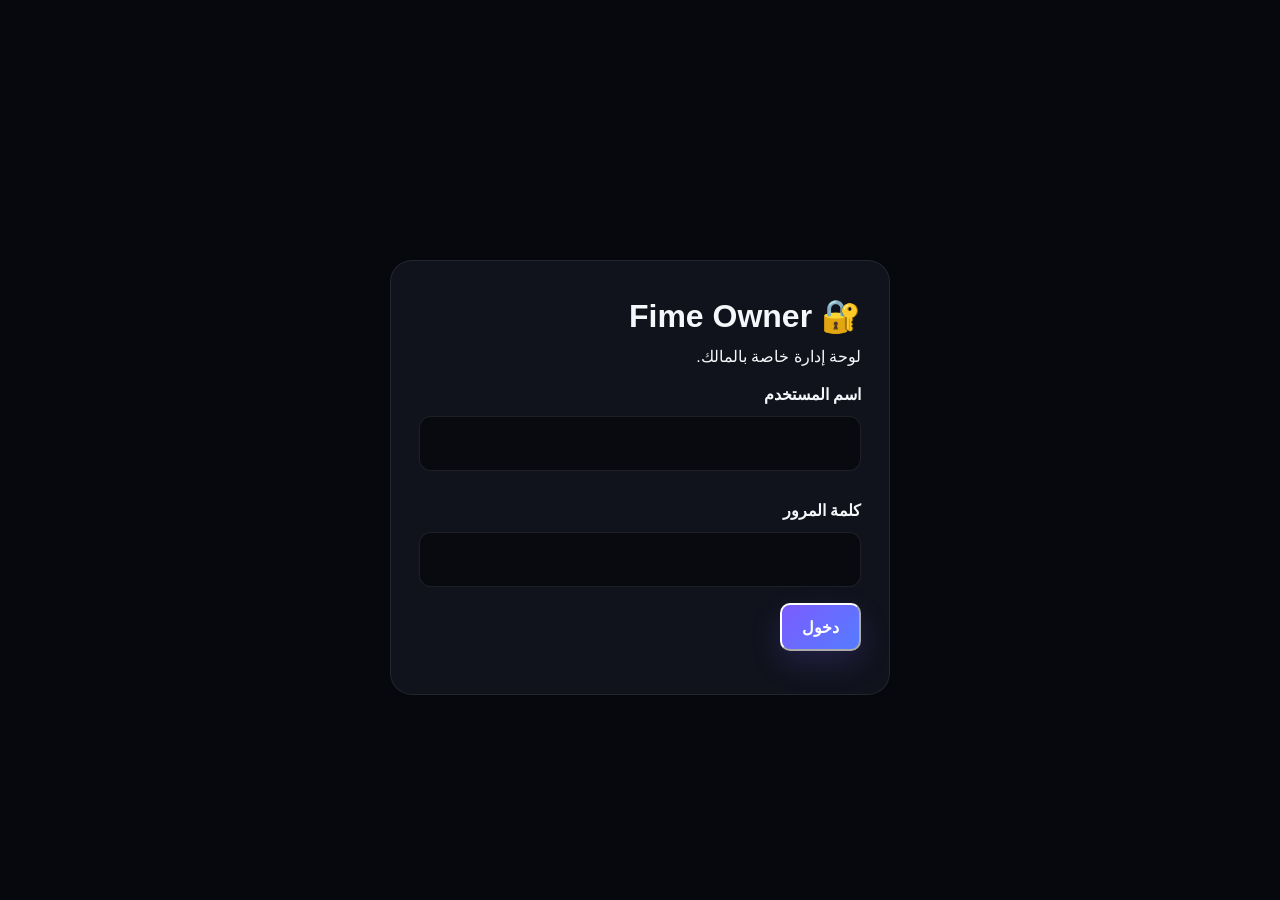
==== owner.html @ 85bedbe7 "Create owner.html" ====
<!DOCTYPE html>
<html lang="ar" dir="rtl">

<head>
    <meta charset="UTF-8">
    <meta name="viewport" content="width=device-width, initial-scale=1.0">

    <meta name="theme-color" content="#07080d">

    <title>Fime Owner</title>

    <link rel="stylesheet" href="css/style.css">

    <style>
        .owner-page {
            max-width: 1100px;
            margin: 0 auto;
            padding: 120px 20px 60px;
        }

        .owner-box {
            background: #10131c;
            border: 1px solid rgba(255,255,255,.08);
            border-radius: 22px;
            padding: 28px;
            margin-bottom: 20px;
        }

        .owner-box h1,
        .owner-box h2 {
            margin-top: 0;
        }

        .owner-input,
        .owner-textarea,
        .owner-select {
            width: 100%;
            box-sizing: border-box;
            margin-top: 8px;
            margin-bottom: 16px;
            padding: 13px 15px;
            border-radius: 12px;
            border: 1px solid rgba(255,255,255,.09);
            background: #080a10;
            color: #fff;
            outline: none;
            font: inherit;
        }

        .owner-textarea {
            min-height: 250px;
            resize: vertical;
            direction: ltr;
            text-align: left;
            font-family: monospace;
        }

        .owner-label {
            display: block;
            font-weight: 700;
            margin-top: 10px;
        }

        .owner-actions {
            display: flex;
            gap: 10px;
            flex-wrap: wrap;
        }

        .owner-message {
            margin-top: 15px;
            color: #9a83ff;
        }

        .owner-login {
            max-width: 500px;
            margin: 140px auto;
        }

        .owner-list {
            display: grid;
            gap: 12px;
        }

        .owner-script {
            display: flex;
            align-items: center;
            justify-content: space-between;
            gap: 15px;
            padding: 16px;
            border-radius: 15px;
            background: #0b0d14;
            border: 1px solid rgba(255,255,255,.06);
        }

        @media (max-width: 700px) {
            .owner-script {
                flex-direction: column;
                align-items: stretch;
            }
        }
    </style>
</head>

<body>

<div class="owner-page">

    <div id="loginBox" class="owner-box owner-login">

        <h1>🔐 Fime Owner</h1>

        <p>
            لوحة إدارة خاصة بالمالك.
        </p>

        <form id="loginForm">

            <label class="owner-label">
                اسم المستخدم
            </label>

            <input
                id="username"
                class="owner-input"
                autocomplete="username"
                required
            >

            <label class="owner-label">
                كلمة المرور
            </label>

            <input
                id="password"
                type="password"
                class="owner-input"
                autocomplete="current-password"
                required
            >

            <button class="btn btn-primary" type="submit">
                دخول
            </button>

        </form>

        <div id="loginMessage" class="owner-message"></div>

    </div>


    <div id="dashboard" hidden>

        <div class="owner-box">

            <h1>⚡ Fime Owner</h1>

            <p>
                إدارة السكربتات بدون إظهار هويتك للزوار.
            </p>

            <button
                id="logoutButton"
                class="btn btn-secondary"
                type="button"
            >
                تسجيل الخروج
            </button>

        </div>


        <div class="owner-box">

            <h2>➕ إضافة سكربت</h2>

            <form id="scriptForm">

                <label class="owner-label">
                    اسم السكربت
                </label>

                <input
                    id="title"
                    class="owner-input"
                    required
                >

                <label class="owner-label">
                    وصف السكربت
                </label>

                <textarea
                    id="description"
                    class="owner-input"
                    rows="4"
                    required
                ></textarea>

                <label class="owner-label">
                    اللعبة
                </label>

                <input
                    id="game"
                    class="owner-input"
                    placeholder="مثال: Roblox"
                >

                <label class="owner-label">
                    التصنيف
                </label>

                <select id="category" class="owner-select">

                    <option value="scripts">
                        Scripts
                    </option>

                    <option value="hacks">
                        Hacks
                    </option>

                </select>

                <label class="owner-label">
                    رابط الصورة — اختياري
                </label>

                <input
                    id="image"
                    class="owner-input"
                    type="url"
                    placeholder="https://..."
                >

                <label class="owner-label">
                    الكود
                </label>

                <textarea
                    id="code"
                    class="owner-textarea"
                    required
                ></textarea>

                <label>
                    <input
                        id="featured"
                        type="checkbox"
                    >
                    سكربت مميز
                </label>

                <br><br>

                <button
                    class="btn btn-primary"
                    type="submit"
                >
                    نشر السكربت
                </button>

            </form>

            <div
                id="scriptMessage"
                class="owner-message"
            ></div>

        </div>


        <div class="owner-box">

            <h2>📚 السكربتات المنشورة</h2>

            <div
                id="scriptsList"
                class="owner-list"
            ></div>

        </div>

    </div>

</div>


<script src="js/owner.js"></script>

</body>
</html>
---- css/style.css ----
/* =========================================================
   FIME SCRIPTS
   Main Arabic / RTL stylesheet
   ========================================================= */


/* =========================================================
   RESET
   ========================================================= */

* {
    margin: 0;
    padding: 0;
    box-sizing: border-box;
}

:root {

    --bg: #07080d;
    --bg-secondary: #0b0d14;

    --card: #10131c;
    --card-hover: #151925;

    --border: rgba(255, 255, 255, 0.08);

    --text: #f5f7fb;
    --muted: #9298a8;

    --accent: #7c5cff;
    --accent-light: #9a83ff;

    --blue: #557cff;

    --success: #62e58a;

    --container: 1180px;
}


/* =========================================================
   BASE
   ========================================================= */

html {
    scroll-behavior: smooth;

    color-scheme: dark;

    scrollbar-width: thin;
    scrollbar-color:
        #343044
        #07080d;
}

body {

    direction: rtl;

    min-height: 100vh;

    font-family:
        "Segoe UI",
        Tahoma,
        Arial,
        -apple-system,
        BlinkMacSystemFont,
        sans-serif;

    background:
        var(--bg);

    color:
        var(--text);

    line-height: 1.7;

    text-rendering: optimizeLegibility;

    -webkit-font-smoothing: antialiased;
}

a {
    color: inherit;

    text-decoration: none;
}

button,
input {
    font: inherit;
}

button {
    -webkit-tap-highlight-color: transparent;
}

img {
    display: block;

    max-width: 100%;

    height: auto;
}

.container {

    width:
        min(
            calc(100% - 40px),
            var(--container)
        );

    margin-inline: auto;
}


/* =========================================================
   SELECTION
   ========================================================= */

::selection {
    background:
        rgba(124, 92, 255, 0.35);

    color: #ffffff;
}


/* =========================================================
   SCROLLBAR
   ========================================================= */

::-webkit-scrollbar {
    width: 9px;
}

::-webkit-scrollbar-track {
    background:
        #07080d;
}

::-webkit-scrollbar-thumb {

    background:
        #343044;

    border:
        2px solid #07080d;

    border-radius:
        20px;
}

::-webkit-scrollbar-thumb:hover {
    background:
        #4a4164;
}


/* =========================================================
   FOCUS
   ========================================================= */

:focus-visible {

    outline:
        2px solid var(--accent-light);

    outline-offset:
        3px;
}

button:focus:not(:focus-visible),
a:focus:not(:focus-visible) {
    outline: none;
}


/* =========================================================
   NAVBAR
   ========================================================= */

.navbar {

    position: sticky;

    top: 0;

    z-index: 100;

    height: 72px;

    display: flex;

    align-items: center;

    background:
        rgba(7, 8, 13, 0.82);

    backdrop-filter:
        blur(18px);

    -webkit-backdrop-filter:
        blur(18px);

    border-bottom:
        1px solid var(--border);
}

.nav-container {

    display: flex;

    align-items: center;

    justify-content:
        space-between;
}

.logo {

    display: flex;

    align-items: center;

    gap: 10px;

    font-size: 20px;

    font-weight: 800;

    letter-spacing:
        -0.5px;
}

.logo-mark {

    width: 34px;

    height: 34px;

    display: grid;

    place-items: center;

    flex-shrink: 0;

    border-radius: 10px;

    background:
        linear-gradient(
            135deg,
            var(--accent),
            #4f8cff
        );

    color:
        white;

    box-shadow:
        0 8px 25px
        rgba(124, 92, 255, 0.18);
}

.accent {
    color:
        var(--accent-light);
}

.nav-links {

    display: flex;

    align-items: center;

    gap: 8px;
}

.nav-links a {

    padding:
        9px 14px;

    color:
        var(--muted);

    border-radius:
        8px;

    transition:
        color 0.2s ease,
        background 0.2s ease,
        transform 0.2s ease;
}

.nav-links a:hover,
.nav-links a.active {

    color:
        white;

    background:
        rgba(255, 255, 255, 0.06);
}

.mobile-menu-btn {

    display: none;

    border: 0;

    background:
        transparent;

    color:
        white;

    font-size:
        24px;

    cursor:
        pointer;
}

.mobile-menu {
    display:
        none;
}


/* =========================================================
   HERO
   ========================================================= */

.hero {

    position:
        relative;

    overflow:
        hidden;

    min-height:
        620px;

    display:
        flex;

    align-items:
        center;

    border-bottom:
        1px solid var(--border);
}

.hero-glow {

    position:
        absolute;

    width:
        600px;

    height:
        600px;

    left:
        50%;

    top:
        50%;

    transform:
        translate(-50%, -50%);

    background:
        radial-gradient(
            circle,
            rgba(124, 92, 255, 0.20),
            transparent 65%
        );

    pointer-events:
        none;
}

.hero-content {

    position:
        relative;

    width:
        100%;

    max-width:
        850px;

    margin-inline:
        auto;

    text-align:
        center;
}

.hero-badge {

    display:
        inline-flex;

    align-items:
        center;

    gap:
        9px;

    padding:
        7px 13px;

    margin-bottom:
        25px;

    border:
        1px solid
        rgba(124, 92, 255, 0.25);

    border-radius:
        100px;

    background:
        rgba(124, 92, 255, 0.08);

    color:
        #b8aaff;

    font-size:
        13px;

    font-weight:
        600;
}

.status-dot {

    width:
        7px;

    height:
        7px;

    flex-shrink:
        0;

    border-radius:
        50%;

    background:
        var(--success);

    box-shadow:
        0 0 10px
        var(--success);
}

.hero h1 {

    font-size:
        clamp(48px, 7vw, 86px);

    line-height:
        1.08;

    letter-spacing:
        -2px;

    margin-bottom:
        25px;
}

.hero h1 span {

    display:
        block;

    background:
        linear-gradient(
            90deg,
            #8c70ff,
            #55a1ff
        );

    -webkit-background-clip:
        text;

    background-clip:
        text;

    color:
        transparent;
}

.hero p {

    max-width:
        650px;

    margin-inline:
        auto;

    color:
        var(--muted);

    font-size:
        18px;
}

.hero-buttons {

    display:
        flex;

    justify-content:
        center;

    align-items:
        center;

    gap:
        12px;

    margin-top:
        34px;
}


/* =========================================================
   BUTTONS
   ========================================================= */

.btn {

    display:
        inline-flex;

    align-items:
        center;

    justify-content:
        center;

    gap:
        10px;

    min-height:
        48px;

    padding:
        0 20px;

    border-radius:
        10px;

    font-weight:
        700;

    transition:
        transform 0.2s ease,
        background 0.2s ease,
        box-shadow 0.2s ease;
}

.btn:hover {
    transform:
        translateY(-2px);
}

.btn-primary {

    color:
        white;

    background:
        linear-gradient(
            135deg,
            var(--accent),
            var(--blue)
        );

    box-shadow:
        0 12px 30px
        rgba(124, 92, 255, 0.18);
}

.btn-primary:hover {

    box-shadow:
        0 15px 35px
        rgba(124, 92, 255, 0.26);
}

.btn-secondary {

    color:
        white;

    background:
        rgba(255, 255, 255, 0.06);

    border:
        1px solid var(--border);
}

.btn-secondary:hover {

    background:
        rgba(255, 255, 255, 0.09);
}


/* =========================================================
   SECTIONS
   ========================================================= */

.section {
    padding:
        100px 0;
}

.section-dark {
    background:
        var(--bg-secondary);
}

.section-heading {

    max-width:
        650px;

    margin-bottom:
        45px;
}

.small-label {

    display:
        inline-block;

    margin-bottom:
        12px;

    color:
        var(--accent-light);

    font-size:
        12px;

    font-weight:
        800;
}

.section-heading h2 {

    font-size:
        40px;

    letter-spacing:
        -1px;

    margin-bottom:
        10px;
}

.section-heading p {
    color:
        var(--muted);
}


/* =========================================================
   FEATURES
   ========================================================= */

.features-grid {

    display:
        grid;

    grid-template-columns:
        repeat(4, 1fr);

    gap:
        16px;
}

.feature-card {

    padding:
        28px;

    background:
        var(--card);

    border:
        1px solid var(--border);

    border-radius:
        15px;

    transition:
        transform 0.25s ease,
        background 0.25s ease,
        border-color 0.25s ease;
}

.feature-card:hover {

    transform:
        translateY(-4px);

    background:
        var(--card-hover);

    border-color:
        rgba(124, 92, 255, 0.25);
}

.feature-icon {

    width:
        44px;

    height:
        44px;

    display:
        grid;

    place-items:
        center;

    margin-bottom:
        20px;

    border-radius:
        12px;

    background:
        rgba(124, 92, 255, 0.12);

    color:
        #a995ff;

    font-size:
        20px;
}

.feature-card h3 {

    margin-bottom:
        8px;

    font-size:
        18px;
}

.feature-card p {

    color:
        var(--muted);

    font-size:
        14px;
}


/* =========================================================
   CATEGORIES
   ========================================================= */

.category-grid {

    display:
        grid;

    grid-template-columns:
        repeat(2, 1fr);

    gap:
        16px;
}

.category-card {

    display:
        flex;

    align-items:
        center;

    gap:
        18px;

    padding:
        24px;

    background:
        var(--card);

    border:
        1px solid var(--border);

    border-radius:
        15px;

    transition:
        transform 0.25s ease,
        border-color 0.25s ease,
        background 0.25s ease;
}

.category-card:hover {

    transform:
        translateY(-3px);

    background:
        var(--card-hover);

    border-color:
        rgba(124, 92, 255, 0.35);
}

.category-icon {

    width:
        52px;

    height:
        52px;

    display:
        grid;

    place-items:
        center;

    flex-shrink:
        0;

    border-radius:
        13px;

    background:
        rgba(124, 92, 255, 0.10);

    font-size:
        22px;
}

.category-card p {

    color:
        var(--muted);

    font-size:
        14px;
}

.category-arrow {

    margin-inline-start:
        auto;

    color:
        var(--muted);

    font-size:
        20px;

    transition:
        transform 0.2s ease;
}

.category-card:hover
.category-arrow {

    transform:
        translateX(-4px);
}


/* =========================================================
   CTA
   ========================================================= */

.cta-section {
    padding:
        80px 0;
}

.cta-box {

    display:
        flex;

    align-items:
        center;

    justify-content:
        space-between;

    gap:
        30px;

    padding:
        45px;

    border:
        1px solid var(--border);

    border-radius:
        20px;

    background:
        linear-gradient(
            135deg,
            rgba(124, 92, 255, 0.12),
            rgba(85, 124, 255, 0.05)
        );
}

.cta-box h2 {

    max-width:
        600px;

    font-size:
        35px;

    letter-spacing:
        -1px;
}

.cta-box p {

    color:
        var(--muted);

    margin-top:
        8px;
}


/* =========================================================
   PAGE HEADER
   ========================================================= */

.page-header {

    padding:
        90px 0 55px;

    border-bottom:
        1px solid var(--border);
}

.page-header h1 {

    font-size:
        58px;

    letter-spacing:
        -2px;

    margin-bottom:
        10px;
}

.page-header p {

    color:
        var(--muted);

    font-size:
        17px;
}


/* =========================================================
   LIBRARY
   ========================================================= */

.library-section {

    padding:
        55px 0 100px;
}

.search-wrapper {

    margin-bottom:
        25px;
}

.search-box {

    display:
        flex;

    align-items:
        center;

    gap:
        12px;

    height:
        54px;

    padding:
        0 17px;

    background:
        var(--card);

    border:
        1px solid var(--border);

    border-radius:
        11px;

    transition:
        border-color 0.2s ease,
        box-shadow 0.2s ease;
}

.search-box:focus-within {

    border-color:
        rgba(124, 92, 255, 0.45);

    box-shadow:
        0 0 0 3px
        rgba(124, 92, 255, 0.08);
}

.search-box span {

    color:
        var(--muted);

    font-size:
        22px;

    flex-shrink:
        0;
}

.search-box input {

    width:
        100%;

    min-width:
        0;

    border:
        0;

    outline:
        0;

    background:
        transparent;

    color:
        white;

    font-size:
        15px;

    text-align:
        right;
}

.search-box input::placeholder {
    color:
        #656b7a;
}


/* =========================================================
   FILTERS
   ========================================================= */

.filters {

    display:
        flex;

    flex-wrap:
        wrap;

    gap:
        8px;

    margin-bottom:
        30px;
}

.filter-btn {

    padding:
        9px 14px;

    border:
        1px solid var(--border);

    border-radius:
        8px;

    background:
        var(--card);

    color:
        var(--muted);

    cursor:
        pointer;

    transition:
        color 0.2s ease,
        background 0.2s ease,
        border-color 0.2s ease,
        transform 0.2s ease;
}

.filter-btn:hover {

    transform:
        translateY(-1px);
}

.filter-btn:hover,
.filter-btn.active {

    color:
        white;

    background:
        rgba(124, 92, 255, 0.14);

    border-color:
        rgba(124, 92, 255, 0.3);
}


/* =========================================================
   SCRIPT GRID
   ========================================================= */

.scripts-grid {

    display:
        grid;

    grid-template-columns:
        repeat(3, 1fr);

    gap:
        16px;
}

.script-card {

    display:
        flex;

    flex-direction:
        column;

    min-height:
        250px;

    padding:
        23px;

    background:
        var(--card);

    border:
        1px solid var(--border);

    border-radius:
        15px;

    transition:
        transform 0.25s ease,
        border-color 0.25s ease,
        background 0.25s ease;
}

.script-card:hover {

    transform:
        translateY(-4px);

    background:
        var(--card-hover);

    border-color:
        rgba(124, 92, 255, 0.3);
}

.script-card-top {

    display:
        flex;

    align-items:
        center;

    justify-content:
        space-between;

    margin-bottom:
        20px;
}

.script-icon {

    width:
        43px;

    height:
        43px;

    display:
        grid;

    place-items:
        center;

    border-radius:
        11px;

    background:
        rgba(124, 92, 255, 0.12);

    font-size:
        20px;
}

.script-category {

    color:
        #a995ff;

    font-size:
        12px;

    font-weight:
        700;
}

.script-card h3 {

    margin-bottom:
        7px;

    font-size:
        19px;
}

.script-card p {

    color:
        var(--muted);

    font-size:
        14px;

    display:
        -webkit-box;

    -webkit-line-clamp:
        3;

    -webkit-box-orient:
        vertical;

    overflow:
        hidden;
}

.script-tags {

    display:
        flex;

    flex-wrap:
        wrap;

    gap:
        6px;

    margin-top:
        16px;
}

.tag {

    padding:
        4px 8px;

    border-radius:
        6px;

    background:
        rgba(255, 255, 255, 0.05);

    color:
        #9298a8;

    font-size:
        11px;
}

.script-card-bottom {

    display:
        flex;

    gap:
        8px;

    margin-top:
        auto;

    padding-top:
        22px;
}

.card-btn {

    flex:
        1;

    height:
        40px;

    display:
        flex;

    align-items:
        center;

    justify-content:
        center;

    border-radius:
        8px;

    font-size:
        13px;

    font-weight:
        700;

    cursor:
        pointer;

    border:
        1px solid var(--border);

    background:
        rgba(255, 255, 255, 0.04);

    color:
        white;

    transition:
        transform 0.2s ease,
        background 0.2s ease;
}

.card-btn:hover {

    transform:
        translateY(-1px);

    background:
        rgba(255, 255, 255, 0.07);
}

.card-btn.primary {

    border:
        0;

    background:
        linear-gradient(
            135deg,
            var(--accent),
            var(--blue)
        );
}


/* =========================================================
   INFO BANNER
   ========================================================= */

.info-banner {

    display:
        flex;

    gap:
        15px;

    padding:
        18px;

    margin-bottom:
        30px;

    border:
        1px solid
        rgba(124, 92, 255, 0.2);

    border-radius:
        12px;

    background:
        rgba(124, 92, 255, 0.06);
}

.info-icon {

    width:
        35px;

    height:
        35px;

    display:
        grid;

    place-items:
        center;

    flex-shrink:
        0;

    border-radius:
        9px;

    background:
        rgba(124, 92, 255, 0.15);

    color:
        #a995ff;
}

.info-banner p {

    margin-top:
        3px;

    color:
        var(--muted);

    font-size:
        13px;
}


/* =========================================================
   EMPTY
   ========================================================= */

.empty-state {

    padding:
        80px 20px;

    text-align:
        center;

    color:
        var(--muted);
}

.empty-icon {

    font-size:
        40px;

    margin-bottom:
        10px;
}

.empty-state h3 {

    color:
        white;

    margin-bottom:
        5px;
}


/* =========================================================
   SCRIPT PAGE
   ========================================================= */

.script-page {

    padding:
        55px 0 100px;
}

.back-link {

    display:
        inline-flex;

    align-items:
        center;

    gap:
        7px;

    margin-bottom:
        30px;

    color:
        var(--muted);

    font-size:
        14px;

    transition:
        color 0.2s ease,
        transform 0.2s ease;
}

.back-link:hover {

    color:
        white;

    transform:
        translateX(3px);
}

.script-detail-header {

    padding:
        35px;

    margin-bottom:
        20px;

    background:
        var(--card);

    border:
        1px solid var(--border);

    border-radius:
        18px;
}

.script-detail-header h1 {

    font-size:
        40px;

    margin-bottom:
        10px;
}

.script-detail-header p {

    color:
        var(--muted);
}

.detail-meta {

    display:
        flex;

    flex-wrap:
        wrap;

    gap:
        8px;

    margin-top:
        18px;
}


/* =========================================================
   CODE
   ========================================================= */

.code-container {

    overflow:
        hidden;

    background:
        #090a0f;

    border:
        1px solid var(--border);

    border-radius:
        15px;
}

.code-header {

    display:
        flex;

    align-items:
        center;

    justify-content:
        space-between;

    gap:
        15px;

    padding:
        13px 16px;

    border-bottom:
        1px solid var(--border);

    background:
        rgba(255, 255, 255, 0.02);
}

.code-header span {

    color:
        var(--muted);

    font-size:
        13px;
}

.copy-code-btn {

    border:
        0;

    padding:
        7px 12px;

    border-radius:
        7px;

    background:
        rgba(124, 92, 255, 0.15);

    color:
        #b7a8ff;

    cursor:
        pointer;

    transition:
        background 0.2s ease,
        transform 0.2s ease;
}

.copy-code-btn:hover {

    background:
        rgba(124, 92, 255, 0.22);

    transform:
        translateY(-1px);
}

.code-container pre {

    overflow-x:
        auto;

    padding:
        22px;

    color:
        #d9dce7;

    direction:
        ltr;

    text-align:
        left;

    font-family:
        "SFMono-Regular",
        Consolas,
        "Liberation Mono",
        monospace;

    font-size:
        13px;

    line-height:
        1.7;

    tab-size:
        4;
}


/* =========================================================
   SCRIPT DESCRIPTION
   ========================================================= */

.script-description {

    padding:
        25px;

    margin-top:
        20px;

    background:
        var(--card);

    border:
        1px solid var(--border);

    border-radius:
        15px;
}

.script-description h2 {

    margin-bottom:
        10px;
}

.script-description p {

    color:
        var(--muted);

    white-space:
        pre-line;
}


/* =========================================================
   FOOTER
   ========================================================= */

footer {

    border-top:
        1px solid var(--border);

    background:
        #05060a;
}

.footer-content {

    display:
        flex;

    justify-content:
        space-between;

    align-items:
        flex-start;

    gap:
        30px;

    padding:
        55px 0;
}

.footer-content p {

    margin-top:
        10px;

    color:
        var(--muted);

    font-size:
        13px;
}

.footer-links {

    display:
        flex;

    gap:
        20px;

    color:
        var(--muted);

    font-size:
        14px;
}

.footer-links a {

    transition:
        color 0.2s ease;
}

.footer-links a:hover {

    color:
        white;
}

.footer-bottom {

    padding:
        20px 0;

    border-top:
        1px solid var(--border);

    color:
        #626777;

    font-size:
        12px;
}


/* =========================================================
   RESPONSIVE — TABLET
   ========================================================= */

@media (max-width: 900px) {

    .features-grid {

        grid-template-columns:
            repeat(2, 1fr);
    }

    .scripts-grid {

        grid-template-columns:
            repeat(2, 1fr);
    }

}


/* =========================================================
   RESPONSIVE — MOBILE
   ========================================================= */

@media (max-width: 700px) {

    .container {

        width:
            min(
                calc(100% - 28px),
                var(--container)
            );
    }


    /* NAV */

    .navbar {
        height:
            68px;
    }

    .nav-links {
        display:
            none;
    }

    .mobile-menu-btn {

        display:
            block;
    }

    .mobile-menu {

        position:
            fixed;

        top:
            68px;

        left:
            0;

        right:
            0;

        z-index:
            99;

        padding:
            10px 14px 15px;

        background:
            rgba(7, 8, 13, 0.97);

        backdrop-filter:
            blur(18px);

        -webkit-backdrop-filter:
            blur(18px);

        border-bottom:
            1px solid var(--border);
    }

    .mobile-menu.open {

        display:
            flex;

        flex-direction:
            column;
    }

    .mobile-menu a {

        padding:
            13px;

        color:
            var(--muted);

        border-radius:
            8px;

        transition:
            color 0.2s ease,
            background 0.2s ease;
    }

    .mobile-menu a:hover,
    .mobile-menu a.active {

        color:
            white;

        background:
            rgba(255, 255, 255, 0.05);
    }


    /* HERO */

    .hero {

        min-height:
            530px;
    }

    .hero-glow {

        width:
            420px;

        height:
            420px;
    }

    .hero h1 {

        font-size:
            clamp(
                42px,
                12vw,
                65px
            );

        letter-spacing:
            -1.5px;
    }

    .hero p {

        font-size:
            16px;
    }

    .hero-buttons {

        flex-direction:
            column;

        width:
            100%;
    }

    .hero-buttons .btn {

        width:
            100%;
    }


    /* SECTIONS */

    .section {

        padding:
            70px 0;
    }

    .section-heading {

        margin-bottom:
            32px;
    }

    .section-heading h2 {

        font-size:
            32px;

        letter-spacing:
            -0.5px;
    }


    /* GRIDS */

    .features-grid,
    .scripts-grid,
    .category-grid {

        grid-template-columns:
            1fr;
    }


    /* CTA */

    .cta-box {

        flex-direction:
            column;

        align-items:
            stretch;

        padding:
            30px;
    }

    .cta-box h2 {

        font-size:
            28px;
    }


    /* PAGE HEADER */

    .page-header {

        padding:
            65px 0 40px;
    }

    .page-header h1 {

        font-size:
            45px;

        letter-spacing:
            -1px;
    }


    /* SCRIPT */

    .script-detail-header {

        padding:
            25px;
    }

    .script-detail-header h1 {

        font-size:
            30px;
    }

    .script-description {

        padding:
            22px;
    }


    /* CODE */

    .code-header {

        padding:
            12px;
    }

    .code-container pre {

        padding:
            17px;

        font-size:
            12px;
    }


    /* FOOTER */

    .footer-content {

        flex-direction:
            column;
    }

    .footer-links {

        flex-wrap:
            wrap;
    }


    /* TOUCH */

    .btn,
    .card-btn,
    .filter-btn {

        min-height:
            44px;
    }

}


/* =========================================================
   VERY SMALL DEVICES
   ========================================================= */

@media (max-width: 400px) {

    .container {

        width:
            calc(100% - 22px);
    }

    .hero h1 {

        font-size:
            39px;
    }

    .hero-badge {

        font-size:
            12px;
    }

    .page-header h1 {

        font-size:
            38px;
    }

    .feature-card,
    .category-card,
    .script-card {

        padding:
            20px;
    }

}


/* =========================================================
   REDUCED MOTION
   ========================================================= */

@media (prefers-reduced-motion: reduce) {

    *,
    *::before,
    *::after {

        scroll-behavior:
            auto !important;

        animation-duration:
            0.01ms !important;

        animation-iteration-count:
            1 !important;

        transition-duration:
            0.01ms !important;
    }

}
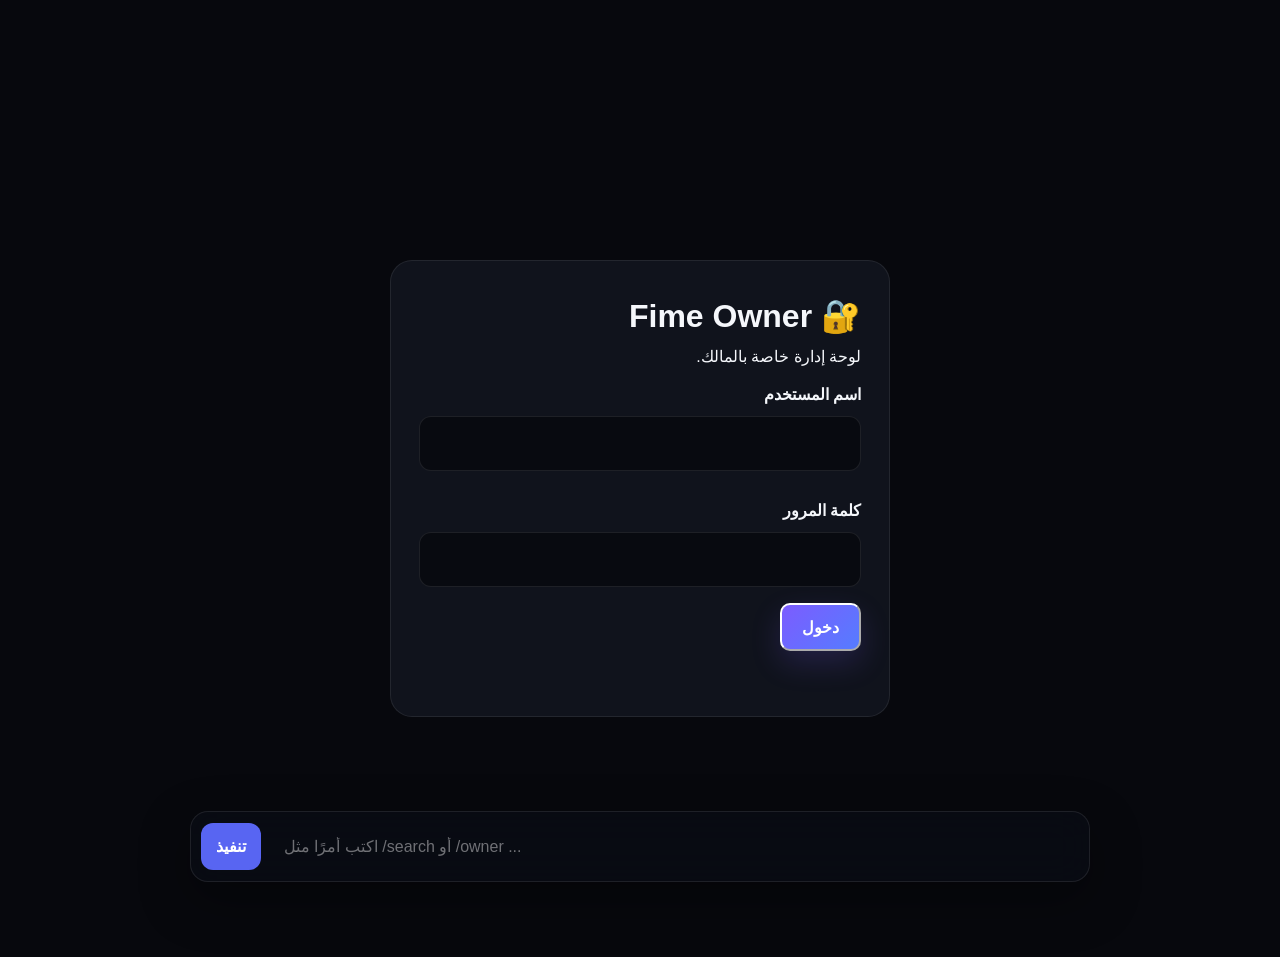
==== commit 7e68144d: "Update owner.html" ====
--- a/owner.html
+++ b/owner.html
@@ -2,20 +2,32 @@
 <html lang="ar" dir="rtl">
 
 <head>
+
     <meta charset="UTF-8">
-    <meta name="viewport" content="width=device-width, initial-scale=1.0">
-
-    <meta name="theme-color" content="#07080d">
+
+    <meta
+        name="viewport"
+        content="width=device-width, initial-scale=1.0"
+    >
+
+    <meta
+        name="theme-color"
+        content="#07080d"
+    >
 
     <title>Fime Owner</title>
 
-    <link rel="stylesheet" href="css/style.css">
+    <link
+        rel="stylesheet"
+        href="css/style.css"
+    >
 
     <style>
+
         .owner-page {
             max-width: 1100px;
             margin: 0 auto;
-            padding: 120px 20px 60px;
+            padding: 120px 20px 100px;
         }
 
         .owner-box {
@@ -36,83 +48,206 @@
         .owner-select {
             width: 100%;
             box-sizing: border-box;
+
             margin-top: 8px;
             margin-bottom: 16px;
+
             padding: 13px 15px;
+
             border-radius: 12px;
+
             border: 1px solid rgba(255,255,255,.09);
+
             background: #080a10;
             color: #fff;
+
             outline: none;
             font: inherit;
         }
 
+        .owner-input:focus,
+        .owner-textarea:focus,
+        .owner-select:focus {
+            border-color: #5865F2;
+        }
+
         .owner-textarea {
             min-height: 250px;
+
             resize: vertical;
+
             direction: ltr;
             text-align: left;
+
             font-family: monospace;
         }
 
         .owner-label {
             display: block;
+
             font-weight: 700;
+
             margin-top: 10px;
         }
 
         .owner-actions {
             display: flex;
+
             gap: 10px;
+
             flex-wrap: wrap;
         }
 
         .owner-message {
             margin-top: 15px;
+
             color: #9a83ff;
+
+            min-height: 22px;
         }
 
         .owner-login {
             max-width: 500px;
+
             margin: 140px auto;
         }
 
         .owner-list {
             display: grid;
+
             gap: 12px;
         }
 
         .owner-script {
             display: flex;
+
             align-items: center;
+
             justify-content: space-between;
+
             gap: 15px;
+
             padding: 16px;
+
             border-radius: 15px;
+
             background: #0b0d14;
+
             border: 1px solid rgba(255,255,255,.06);
         }
 
+        .owner-script-info {
+            min-width: 0;
+        }
+
+        .owner-script-info strong {
+            display: block;
+
+            margin-bottom: 5px;
+        }
+
+        .owner-script-meta {
+            color: rgba(255,255,255,.5);
+
+            font-size: 13px;
+        }
+
+        .category-list {
+            display: grid;
+
+            gap: 10px;
+
+            margin-top: 18px;
+        }
+
+        .category-item {
+            display: flex;
+
+            align-items: center;
+
+            justify-content: space-between;
+
+            gap: 12px;
+
+            padding: 13px 15px;
+
+            border-radius: 13px;
+
+            background: #0b0d14;
+
+            border: 1px solid rgba(255,255,255,.06);
+        }
+
+        .category-name {
+            font-weight: 700;
+        }
+
+        .category-delete {
+            border: 0;
+
+            cursor: pointer;
+
+            padding: 8px 12px;
+
+            border-radius: 10px;
+
+            background: rgba(255,80,80,.12);
+
+            color: #ff8585;
+
+            font: inherit;
+        }
+
+        .category-delete:hover {
+            background: rgba(255,80,80,.2);
+        }
+
+        .protected-category {
+            color: rgba(255,255,255,.45);
+
+            font-size: 12px;
+        }
+
         @media (max-width: 700px) {
+
             .owner-script {
                 flex-direction: column;
+
                 align-items: stretch;
             }
-        }
+
+            .category-item {
+                align-items: flex-start;
+            }
+
+        }
+
     </style>
+
 </head>
 
+
 <body>
 
+
 <div class="owner-page">
 
-    <div id="loginBox" class="owner-box owner-login">
-
-        <h1>🔐 Fime Owner</h1>
+
+    <!-- LOGIN -->
+
+    <div
+        id="loginBox"
+        class="owner-box owner-login"
+    >
+
+        <h1>
+            🔐 Fime Owner
+        </h1>
 
         <p>
             لوحة إدارة خاصة بالمالك.
         </p>
+
 
         <form id="loginForm">
 
@@ -126,6 +261,7 @@
                 autocomplete="username"
                 required
             >
+
 
             <label class="owner-label">
                 كلمة المرور
@@ -139,25 +275,43 @@
                 required
             >
 
-            <button class="btn btn-primary" type="submit">
+
+            <button
+                class="btn btn-primary"
+                type="submit"
+            >
                 دخول
             </button>
 
         </form>
 
-        <div id="loginMessage" class="owner-message"></div>
+
+        <div
+            id="loginMessage"
+            class="owner-message"
+        ></div>
 
     </div>
 
 
-    <div id="dashboard" hidden>
+    <!-- DASHBOARD -->
+
+    <div
+        id="dashboard"
+        hidden
+    >
+
+
+        <!-- HEADER -->
 
         <div class="owner-box">
 
-            <h1>⚡ Fime Owner</h1>
+            <h1>
+                ⚡ Fime Owner
+            </h1>
 
             <p>
-                إدارة السكربتات بدون إظهار هويتك للزوار.
+                إدارة السكربتات والتصنيفات.
             </p>
 
             <button
@@ -171,11 +325,69 @@
         </div>
 
 
+        <!-- CATEGORIES -->
+
         <div class="owner-box">
 
-            <h2>➕ إضافة سكربت</h2>
+            <h2>
+                📁 إدارة التصنيفات
+            </h2>
+
+            <p>
+                أنشئ أي تصنيف تريده وسيظهر تلقائيًا في الموقع.
+            </p>
+
+
+            <form id="categoryForm">
+
+                <label class="owner-label">
+                    اسم التصنيف
+                </label>
+
+                <input
+                    id="categoryName"
+                    class="owner-input"
+                    placeholder="مثال: MM2"
+                    maxlength="80"
+                    required
+                >
+
+
+                <button
+                    class="btn btn-primary"
+                    type="submit"
+                >
+                    ➕ إنشاء التصنيف
+                </button>
+
+            </form>
+
+
+            <div
+                id="categoryMessage"
+                class="owner-message"
+            ></div>
+
+
+            <div
+                id="categoryList"
+                class="category-list"
+            ></div>
+
+        </div>
+
+
+        <!-- ADD SCRIPT -->
+
+        <div class="owner-box">
+
+            <h2>
+                ➕ إضافة سكربت
+            </h2>
+
 
             <form id="scriptForm">
+
 
                 <label class="owner-label">
                     اسم السكربت
@@ -186,6 +398,7 @@
                     class="owner-input"
                     required
                 >
+
 
                 <label class="owner-label">
                     وصف السكربت
@@ -198,6 +411,7 @@
                     required
                 ></textarea>
 
+
                 <label class="owner-label">
                     اللعبة
                 </label>
@@ -208,21 +422,17 @@
                     placeholder="مثال: Roblox"
                 >
 
+
                 <label class="owner-label">
                     التصنيف
                 </label>
 
-                <select id="category" class="owner-select">
-
-                    <option value="scripts">
-                        Scripts
-                    </option>
-
-                    <option value="hacks">
-                        Hacks
-                    </option>
-
-                </select>
+                <select
+                    id="category"
+                    class="owner-select"
+                    required
+                ></select>
+
 
                 <label class="owner-label">
                     رابط الصورة — اختياري
@@ -235,6 +445,7 @@
                     placeholder="https://..."
                 >
 
+
                 <label class="owner-label">
                     الكود
                 </label>
@@ -245,24 +456,33 @@
                     required
                 ></textarea>
 
+
                 <label>
+
                     <input
                         id="featured"
                         type="checkbox"
                     >
-                    سكربت مميز
-                </label>
-
-                <br><br>
+
+                    ⭐ سكربت مميز
+
+                </label>
+
+
+                <br>
+                <br>
+
 
                 <button
                     class="btn btn-primary"
                     type="submit"
                 >
-                    نشر السكربت
+                    🚀 نشر السكربت
                 </button>
 
+
             </form>
+
 
             <div
                 id="scriptMessage"
@@ -272,9 +492,14 @@
         </div>
 
 
+        <!-- SCRIPTS -->
+
         <div class="owner-box">
 
-            <h2>📚 السكربتات المنشورة</h2>
+            <h2>
+                📚 السكربتات المنشورة
+            </h2>
+
 
             <div
                 id="scriptsList"
@@ -283,12 +508,18 @@
 
         </div>
 
+
     </div>
 
+
 </div>
 
 
 <script src="js/owner.js"></script>
 
+<script src="js/command-bar.js"></script>
+
+
 </body>
+
 </html>
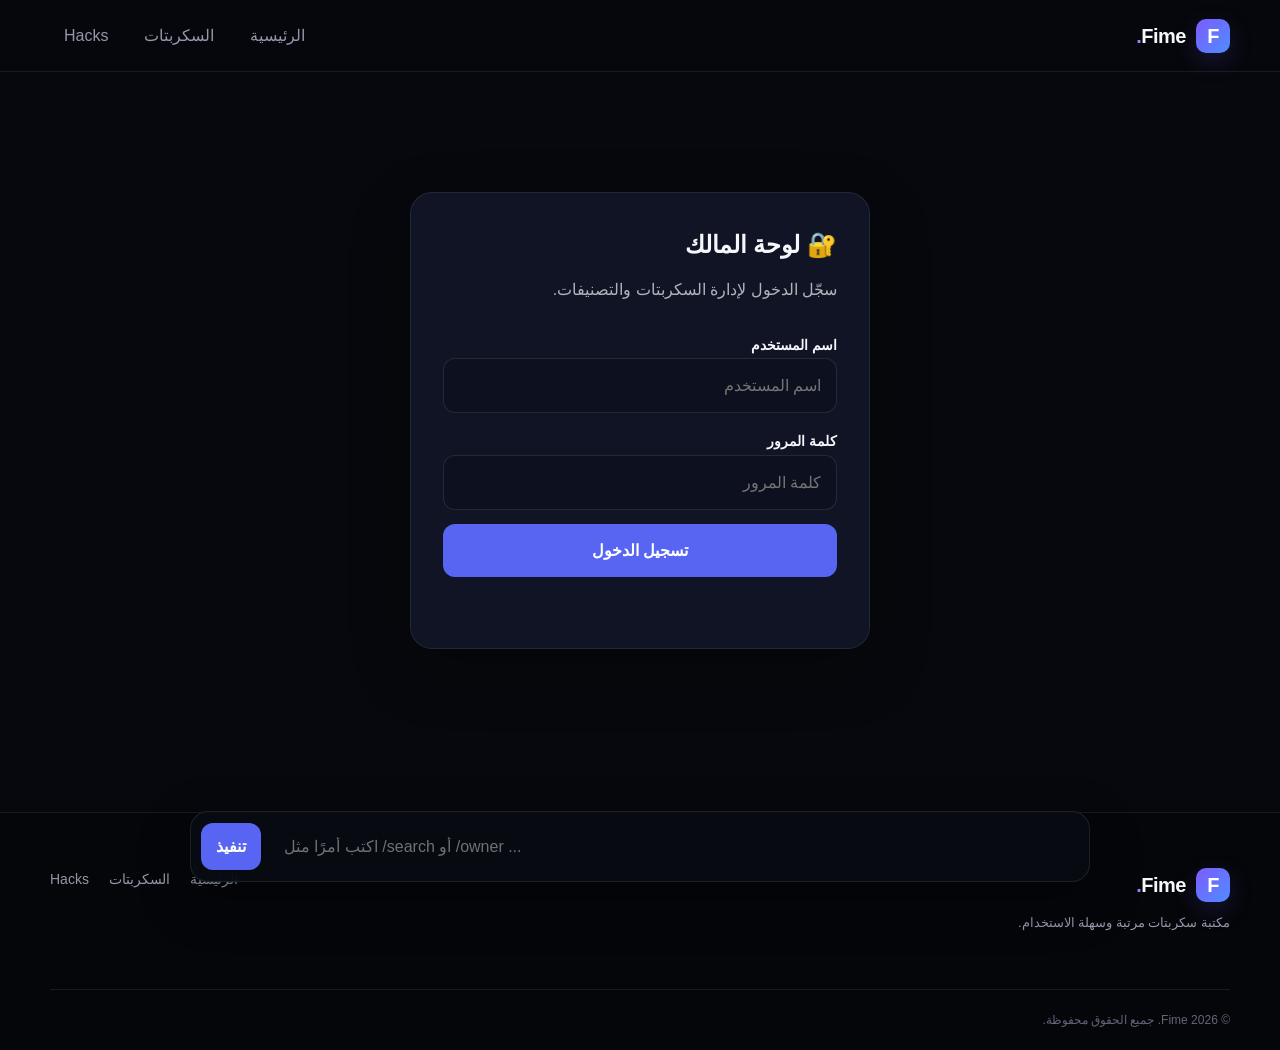
==== commit 675ef866: "Update owner.html" ====
--- a/owner.html
+++ b/owner.html
@@ -7,132 +7,245 @@
 
     <meta
         name="viewport"
-        content="width=device-width, initial-scale=1.0"
-    >
+        content="width=device-width, initial-scale=1.0">
 
     <meta
-        name="theme-color"
-        content="#07080d"
-    >
-
-    <title>Fime Owner</title>
+        name="robots"
+        content="noindex, nofollow">
+
+    <title>لوحة المالك — Fime</title>
 
     <link
         rel="stylesheet"
-        href="css/style.css"
-    >
+        href="css/style.css">
+
 
     <style>
 
+        /* =================================================
+           Owner Dashboard
+           ================================================= */
+
         .owner-page {
+            min-height: calc(100vh - 160px);
+            padding: 60px 0;
+        }
+
+        .owner-box {
             max-width: 1100px;
             margin: 0 auto;
-            padding: 120px 20px 100px;
-        }
-
-        .owner-box {
-            background: #10131c;
-            border: 1px solid rgba(255,255,255,.08);
+        }
+
+        .owner-login {
+            max-width: 460px;
+            margin: 60px auto;
+            padding: 32px;
             border-radius: 22px;
-            padding: 28px;
-            margin-bottom: 20px;
-        }
-
-        .owner-box h1,
-        .owner-box h2 {
+            background: rgba(20, 25, 45, 0.78);
+            border: 1px solid rgba(255,255,255,0.08);
+            box-shadow: 0 20px 60px rgba(0,0,0,0.25);
+            backdrop-filter: blur(14px);
+        }
+
+        .owner-login h1 {
+            margin: 0 0 10px;
+        }
+
+        .owner-login p {
+            opacity: .7;
+            margin-bottom: 28px;
+        }
+
+        .owner-dashboard {
+            display: none;
+        }
+
+        .owner-header {
+            display: flex;
+            align-items: center;
+            justify-content: space-between;
+            gap: 20px;
+            margin-bottom: 30px;
+        }
+
+        .owner-header h1 {
+            margin: 0;
+        }
+
+        .owner-header p {
+            margin: 6px 0 0;
+            opacity: .65;
+        }
+
+        .owner-section {
+            padding: 25px;
+            margin-bottom: 25px;
+            border-radius: 20px;
+            background: rgba(20, 25, 45, 0.72);
+            border: 1px solid rgba(255,255,255,0.07);
+        }
+
+        .owner-section h2 {
             margin-top: 0;
-        }
-
-        .owner-input,
-        .owner-textarea,
-        .owner-select {
+            margin-bottom: 8px;
+        }
+
+        .owner-section-description {
+            margin-top: 0;
+            margin-bottom: 22px;
+            opacity: .65;
+        }
+
+        .owner-form {
+            display: grid;
+            gap: 14px;
+        }
+
+        .owner-form label {
+            font-weight: 600;
+            font-size: 14px;
+        }
+
+        .owner-form input,
+        .owner-form textarea,
+        .owner-form select {
             width: 100%;
             box-sizing: border-box;
-
-            margin-top: 8px;
-            margin-bottom: 16px;
-
             padding: 13px 15px;
-
             border-radius: 12px;
-
-            border: 1px solid rgba(255,255,255,.09);
-
-            background: #080a10;
-            color: #fff;
-
+            border: 1px solid rgba(255,255,255,0.10);
+            background: rgba(0,0,0,0.20);
+            color: inherit;
             outline: none;
             font: inherit;
         }
 
-        .owner-input:focus,
-        .owner-textarea:focus,
-        .owner-select:focus {
-            border-color: #5865F2;
-        }
-
-        .owner-textarea {
-            min-height: 250px;
-
+        .owner-form textarea {
+            min-height: 140px;
             resize: vertical;
-
-            direction: ltr;
-            text-align: left;
-
-            font-family: monospace;
-        }
-
-        .owner-label {
-            display: block;
-
+        }
+
+        .owner-form input:focus,
+        .owner-form textarea:focus,
+        .owner-form select:focus {
+            border-color: rgba(100,120,255,.7);
+        }
+
+        .owner-form select option {
+            background: #151a2c;
+            color: white;
+        }
+
+        .owner-button {
+            border: 0;
+            border-radius: 12px;
+            padding: 13px 18px;
+            font: inherit;
             font-weight: 700;
-
-            margin-top: 10px;
+            cursor: pointer;
+            transition: .2s ease;
+        }
+
+        .owner-button:hover {
+            transform: translateY(-1px);
+        }
+
+        .owner-primary {
+            background: #5865f2;
+            color: white;
+        }
+
+        .owner-danger {
+            background: rgba(220, 70, 80, .15);
+            color: #ff858d;
+            border: 1px solid rgba(255,100,110,.2);
+        }
+
+        .owner-secondary {
+            background: rgba(255,255,255,.07);
+            color: inherit;
+            border: 1px solid rgba(255,255,255,.08);
         }
 
         .owner-actions {
             display: flex;
-
+            flex-wrap: wrap;
             gap: 10px;
-
-            flex-wrap: wrap;
-        }
-
-        .owner-message {
-            margin-top: 15px;
-
-            color: #9a83ff;
-
-            min-height: 22px;
-        }
-
-        .owner-login {
-            max-width: 500px;
-
-            margin: 140px auto;
-        }
-
-        .owner-list {
+        }
+
+        .message {
+            min-height: 20px;
+            margin: 5px 0 0;
+            font-size: 14px;
+        }
+
+        .message.success {
+            color: #72e6a0;
+        }
+
+        .message.error {
+            color: #ff777f;
+        }
+
+        /* =================================================
+           Categories
+           ================================================= */
+
+        .category-create {
             display: grid;
-
+            grid-template-columns: 1fr auto;
+            gap: 10px;
+            margin-bottom: 20px;
+        }
+
+        .category-list {
+            display: grid;
+            gap: 10px;
+        }
+
+        .category-item {
+            display: flex;
+            align-items: center;
+            justify-content: space-between;
+            gap: 15px;
+            padding: 13px 15px;
+            border-radius: 12px;
+            background: rgba(255,255,255,.035);
+            border: 1px solid rgba(255,255,255,.06);
+        }
+
+        .category-name {
+            display: flex;
+            align-items: center;
+            gap: 9px;
+            font-weight: 600;
+        }
+
+        .category-default {
+            font-size: 11px;
+            padding: 4px 8px;
+            border-radius: 20px;
+            background: rgba(88,101,242,.15);
+            color: #9ca7ff;
+        }
+
+        /* =================================================
+           Scripts
+           ================================================= */
+
+        .scripts-list {
+            display: grid;
             gap: 12px;
         }
 
         .owner-script {
             display: flex;
-
             align-items: center;
-
             justify-content: space-between;
-
-            gap: 15px;
-
-            padding: 16px;
-
-            border-radius: 15px;
-
-            background: #0b0d14;
-
+            gap: 20px;
+            padding: 17px;
+            border-radius: 14px;
+            background: rgba(255,255,255,.035);
             border: 1px solid rgba(255,255,255,.06);
         }
 
@@ -140,86 +253,87 @@
             min-width: 0;
         }
 
-        .owner-script-info strong {
-            display: block;
-
+        .owner-script-title {
+            font-weight: 800;
             margin-bottom: 5px;
         }
 
         .owner-script-meta {
-            color: rgba(255,255,255,.5);
-
             font-size: 13px;
-        }
-
-        .category-list {
-            display: grid;
-
+            opacity: .6;
+        }
+
+        .owner-script-actions {
+            display: flex;
+            flex-wrap: wrap;
+            gap: 8px;
+        }
+
+        /* =================================================
+           Checkbox
+           ================================================= */
+
+        .checkbox-row {
+            display: flex;
+            align-items: center;
             gap: 10px;
-
-            margin-top: 18px;
-        }
-
-        .category-item {
-            display: flex;
-
-            align-items: center;
-
-            justify-content: space-between;
-
-            gap: 12px;
-
-            padding: 13px 15px;
-
-            border-radius: 13px;
-
-            background: #0b0d14;
-
-            border: 1px solid rgba(255,255,255,.06);
-        }
-
-        .category-name {
-            font-weight: 700;
-        }
-
-        .category-delete {
-            border: 0;
-
             cursor: pointer;
-
-            padding: 8px 12px;
-
-            border-radius: 10px;
-
-            background: rgba(255,80,80,.12);
-
-            color: #ff8585;
-
-            font: inherit;
-        }
-
-        .category-delete:hover {
-            background: rgba(255,80,80,.2);
-        }
-
-        .protected-category {
-            color: rgba(255,255,255,.45);
-
-            font-size: 12px;
-        }
+            width: fit-content;
+        }
+
+        .checkbox-row input {
+            width: auto;
+        }
+
+        /* =================================================
+           Edit mode
+           ================================================= */
+
+        .edit-badge {
+            display: none;
+            width: fit-content;
+            padding: 6px 10px;
+            border-radius: 20px;
+            background: rgba(88,101,242,.14);
+            color: #a8b0ff;
+            font-size: 13px;
+        }
+
+        /* =================================================
+           Mobile
+           ================================================= */
 
         @media (max-width: 700px) {
 
+            .owner-page {
+                padding: 30px 0;
+            }
+
+            .owner-section {
+                padding: 18px;
+            }
+
+            .owner-header {
+                align-items: flex-start;
+                flex-direction: column;
+            }
+
+            .category-create {
+                grid-template-columns: 1fr;
+            }
+
             .owner-script {
+                align-items: flex-start;
                 flex-direction: column;
-
-                align-items: stretch;
             }
 
-            .category-item {
-                align-items: flex-start;
+            .owner-script-actions {
+                width: 100%;
             }
 
+            .owner-script-actions button {
+                flex: 1;
+            }
         }
 
     </style>
@@ -230,290 +344,519 @@
 <body>
 
 
-<div class="owner-page">
-
-
-    <!-- LOGIN -->
-
-    <div
-        id="loginBox"
-        class="owner-box owner-login"
-    >
-
-        <h1>
-            🔐 Fime Owner
-        </h1>
-
-        <p>
-            لوحة إدارة خاصة بالمالك.
-        </p>
-
-
-        <form id="loginForm">
-
-            <label class="owner-label">
-                اسم المستخدم
-            </label>
-
-            <input
-                id="username"
-                class="owner-input"
-                autocomplete="username"
-                required
-            >
-
-
-            <label class="owner-label">
-                كلمة المرور
-            </label>
-
-            <input
-                id="password"
-                type="password"
-                class="owner-input"
-                autocomplete="current-password"
-                required
-            >
-
-
-            <button
-                class="btn btn-primary"
-                type="submit"
-            >
-                دخول
-            </button>
-
-        </form>
-
+<!-- =====================================================
+     NAVBAR
+     ===================================================== -->
+
+<header class="navbar">
+
+    <div class="container nav-container">
+
+        <a href="/" class="logo">
+
+            <span class="logo-mark">
+                F
+            </span>
+
+            <span>
+                Fime<span class="accent">.</span>
+            </span>
+
+        </a>
+
+
+        <nav class="nav-links">
+
+            <a href="/">
+                الرئيسية
+            </a>
+
+            <a href="/scripts">
+                السكربتات
+            </a>
+
+            <a href="/hacks">
+                Hacks
+            </a>
+
+        </nav>
+
+
+        <button
+            class="mobile-menu-btn"
+            id="mobileMenuBtn"
+            type="button">
+
+            ☰
+
+        </button>
+
+    </div>
+
+</header>
+
+
+<div
+    class="mobile-menu"
+    id="mobileMenu">
+
+    <a href="/">
+        الرئيسية
+    </a>
+
+    <a href="/scripts">
+        السكربتات
+    </a>
+
+    <a href="/hacks">
+        Hacks
+    </a>
+
+</div>
+
+
+<!-- =====================================================
+     MAIN
+     ===================================================== -->
+
+<main>
+
+<section class="owner-page">
+
+    <div class="container owner-box">
+
+
+        <!-- =================================================
+             LOGIN
+             ================================================= -->
 
         <div
-            id="loginMessage"
-            class="owner-message"
-        ></div>
+            id="loginBox"
+            class="owner-login">
+
+            <h1>
+                🔐 لوحة المالك
+            </h1>
+
+            <p>
+                سجّل الدخول لإدارة السكربتات والتصنيفات.
+            </p>
+
+
+            <form
+                id="loginForm"
+                class="owner-form">
+
+                <div>
+
+                    <label for="ownerUsername">
+                        اسم المستخدم
+                    </label>
+
+                    <input
+                        id="ownerUsername"
+                        type="text"
+                        autocomplete="username"
+                        placeholder="اسم المستخدم"
+                        required>
+
+                </div>
+
+
+                <div>
+
+                    <label for="ownerPassword">
+                        كلمة المرور
+                    </label>
+
+                    <input
+                        id="ownerPassword"
+                        type="password"
+                        autocomplete="current-password"
+                        placeholder="كلمة المرور"
+                        required>
+
+                </div>
+
+
+                <button
+                    type="submit"
+                    class="owner-button owner-primary">
+
+                    تسجيل الدخول
+
+                </button>
+
+
+                <div
+                    id="loginMessage"
+                    class="message">
+
+                </div>
+
+            </form>
+
+        </div>
+
+
+        <!-- =================================================
+             DASHBOARD
+             ================================================= -->
+
+        <div
+            id="dashboard"
+            class="owner-dashboard">
+
+
+            <!-- Header -->
+
+            <div class="owner-header">
+
+                <div>
+
+                    <h1>
+                        ⚡ لوحة إدارة Fime
+                    </h1>
+
+                    <p>
+                        إدارة السكربتات والتصنيفات من مكان واحد.
+                    </p>
+
+                </div>
+
+
+                <button
+                    id="logoutButton"
+                    type="button"
+                    class="owner-button owner-danger">
+
+                    تسجيل الخروج
+
+                </button>
+
+            </div>
+
+
+            <!-- =================================================
+                 CATEGORIES
+                 ================================================= -->
+
+            <section class="owner-section">
+
+                <h2>
+                    📁 التصنيفات
+                </h2>
+
+                <p class="owner-section-description">
+                    أنشئ أي تصنيف تبيه، مثل MM2 أو Grow a Garden أو Blox Fruits.
+                </p>
+
+
+                <form
+                    id="categoryForm"
+                    class="category-create">
+
+                    <input
+                        id="categoryName"
+                        type="text"
+                        maxlength="100"
+                        placeholder="اسم التصنيف الجديد..."
+                        autocomplete="off">
+
+                    <button
+                        type="submit"
+                        class="owner-button owner-primary">
+
+                        + إنشاء تصنيف
+
+                    </button>
+
+                </form>
+
+
+                <div
+                    id="categoryMessage"
+                    class="message">
+
+                </div>
+
+
+                <div
+                    id="categoryList"
+                    class="category-list">
+
+                </div>
+
+            </section>
+
+
+            <!-- =================================================
+                 ADD / EDIT SCRIPT
+                 ================================================= -->
+
+            <section class="owner-section">
+
+                <h2>
+                    📝 نشر سكربت
+                </h2>
+
+                <p class="owner-section-description">
+                    التصنيف اختياري. تقدر تتركه فارغًا وتنشر السكربت بدون تصنيف.
+                </p>
+
+
+                <div
+                    id="editBadge"
+                    class="edit-badge">
+
+                    ✏️ تعديل سكربت
+
+                </div>
+
+
+                <form
+                    id="scriptForm"
+                    class="owner-form">
+
+                    <input
+                        id="editingScriptId"
+                        type="hidden"
+                        value="">
+
+
+                    <div>
+
+                        <label for="scriptTitle">
+                            اسم السكربت
+                        </label>
+
+                        <input
+                            id="scriptTitle"
+                            type="text"
+                            maxlength="200"
+                            placeholder="مثال: MM2 Script"
+                            required>
+
+                    </div>
+
+
+                    <div>
+
+                        <label for="scriptDescription">
+                            الوصف
+                        </label>
+
+                        <textarea
+                            id="scriptDescription"
+                            maxlength="10000"
+                            placeholder="اكتب وصف السكربت..."></textarea>
+
+                    </div>
+
+
+                    <div>
+
+                        <label for="scriptGame">
+                            اللعبة
+                        </label>
+
+                        <input
+                            id="scriptGame"
+                            type="text"
+                            maxlength="200"
+                            placeholder="مثال: Murder Mystery 2">
+
+                    </div>
+
+
+                    <div>
+
+                        <label for="category">
+                            التصنيف
+                        </label>
+
+                        <select
+                            id="category">
+
+                            <option value="">
+                                بدون تصنيف
+                            </option>
+
+                        </select>
+
+                    </div>
+
+
+                    <div>
+
+                        <label for="scriptImage">
+                            رابط الصورة — اختياري
+                        </label>
+
+                        <input
+                            id="scriptImage"
+                            type="url"
+                            maxlength="2000"
+                            placeholder="https://...">
+
+                    </div>
+
+
+                    <div>
+
+                        <label for="scriptCode">
+                            الكود
+                        </label>
+
+                        <textarea
+                            id="scriptCode"
+                            maxlength="500000"
+                            placeholder="ضع الكود هنا..."></textarea>
+
+                    </div>
+
+
+                    <label class="checkbox-row">
+
+                        <input
+                            id="scriptFeatured"
+                            type="checkbox">
+
+                        <span>
+                            جعل السكربت مميز ⭐
+                        </span>
+
+                    </label>
+
+
+                    <div
+                        class="owner-actions">
+
+                        <button
+                            id="publishButton"
+                            type="submit"
+                            class="owner-button owner-primary">
+
+                            نشر السكربت
+
+                        </button>
+
+
+                        <button
+                            id="cancelEditButton"
+                            type="button"
+                            class="owner-button owner-secondary"
+                            style="display:none;">
+
+                            إلغاء التعديل
+
+                        </button>
+
+                    </div>
+
+
+                    <div
+                        id="scriptMessage"
+                        class="message">
+
+                    </div>
+
+                </form>
+
+            </section>
+
+
+            <!-- =================================================
+                 PUBLISHED SCRIPTS
+                 ================================================= -->
+
+            <section class="owner-section">
+
+                <h2>
+                    📚 السكربتات المنشورة
+                </h2>
+
+                <p class="owner-section-description">
+                    من هنا تقدر تعدل أو تحذف أي سكربت.
+                </p>
+
+
+                <div
+                    id="scriptsList"
+                    class="scripts-list">
+
+                </div>
+
+            </section>
+
+
+        </div>
 
     </div>
 
-
-    <!-- DASHBOARD -->
-
-    <div
-        id="dashboard"
-        hidden
-    >
-
-
-        <!-- HEADER -->
-
-        <div class="owner-box">
-
-            <h1>
-                ⚡ Fime Owner
-            </h1>
+</section>
+
+</main>
+
+
+<!-- =====================================================
+     FOOTER
+     ===================================================== -->
+
+<footer>
+
+    <div class="container footer-content">
+
+        <div>
+
+            <div class="logo">
+
+                <span class="logo-mark">
+                    F
+                </span>
+
+                <span>
+                    Fime<span class="accent">.</span>
+                </span>
+
+            </div>
 
             <p>
-                إدارة السكربتات والتصنيفات.
+                مكتبة سكربتات مرتبة وسهلة الاستخدام.
             </p>
 
-            <button
-                id="logoutButton"
-                class="btn btn-secondary"
-                type="button"
-            >
-                تسجيل الخروج
-            </button>
-
         </div>
 
 
-        <!-- CATEGORIES -->
-
-        <div class="owner-box">
-
-            <h2>
-                📁 إدارة التصنيفات
-            </h2>
-
-            <p>
-                أنشئ أي تصنيف تريده وسيظهر تلقائيًا في الموقع.
-            </p>
-
-
-            <form id="categoryForm">
-
-                <label class="owner-label">
-                    اسم التصنيف
-                </label>
-
-                <input
-                    id="categoryName"
-                    class="owner-input"
-                    placeholder="مثال: MM2"
-                    maxlength="80"
-                    required
-                >
-
-
-                <button
-                    class="btn btn-primary"
-                    type="submit"
-                >
-                    ➕ إنشاء التصنيف
-                </button>
-
-            </form>
-
-
-            <div
-                id="categoryMessage"
-                class="owner-message"
-            ></div>
-
-
-            <div
-                id="categoryList"
-                class="category-list"
-            ></div>
+        <div class="footer-links">
+
+            <a href="/">
+                الرئيسية
+            </a>
+
+            <a href="/scripts">
+                السكربتات
+            </a>
+
+            <a href="/hacks">
+                Hacks
+            </a>
 
         </div>
 
-
-        <!-- ADD SCRIPT -->
-
-        <div class="owner-box">
-
-            <h2>
-                ➕ إضافة سكربت
-            </h2>
-
-
-            <form id="scriptForm">
-
-
-                <label class="owner-label">
-                    اسم السكربت
-                </label>
-
-                <input
-                    id="title"
-                    class="owner-input"
-                    required
-                >
-
-
-                <label class="owner-label">
-                    وصف السكربت
-                </label>
-
-                <textarea
-                    id="description"
-                    class="owner-input"
-                    rows="4"
-                    required
-                ></textarea>
-
-
-                <label class="owner-label">
-                    اللعبة
-                </label>
-
-                <input
-                    id="game"
-                    class="owner-input"
-                    placeholder="مثال: Roblox"
-                >
-
-
-                <label class="owner-label">
-                    التصنيف
-                </label>
-
-                <select
-                    id="category"
-                    class="owner-select"
-                    required
-                ></select>
-
-
-                <label class="owner-label">
-                    رابط الصورة — اختياري
-                </label>
-
-                <input
-                    id="image"
-                    class="owner-input"
-                    type="url"
-                    placeholder="https://..."
-                >
-
-
-                <label class="owner-label">
-                    الكود
-                </label>
-
-                <textarea
-                    id="code"
-                    class="owner-textarea"
-                    required
-                ></textarea>
-
-
-                <label>
-
-                    <input
-                        id="featured"
-                        type="checkbox"
-                    >
-
-                    ⭐ سكربت مميز
-
-                </label>
-
-
-                <br>
-                <br>
-
-
-                <button
-                    class="btn btn-primary"
-                    type="submit"
-                >
-                    🚀 نشر السكربت
-                </button>
-
-
-            </form>
-
-
-            <div
-                id="scriptMessage"
-                class="owner-message"
-            ></div>
-
-        </div>
-
-
-        <!-- SCRIPTS -->
-
-        <div class="owner-box">
-
-            <h2>
-                📚 السكربتات المنشورة
-            </h2>
-
-
-            <div
-                id="scriptsList"
-                class="owner-list"
-            ></div>
-
-        </div>
-
-
     </div>
 
 
-</div>
-
+    <div class="container footer-bottom">
+
+        © 2026 Fime. جميع الحقوق محفوظة.
+
+    </div>
+
+</footer>
+
+
+<script src="js/app.js"></script>
 
 <script src="js/owner.js"></script>
 
